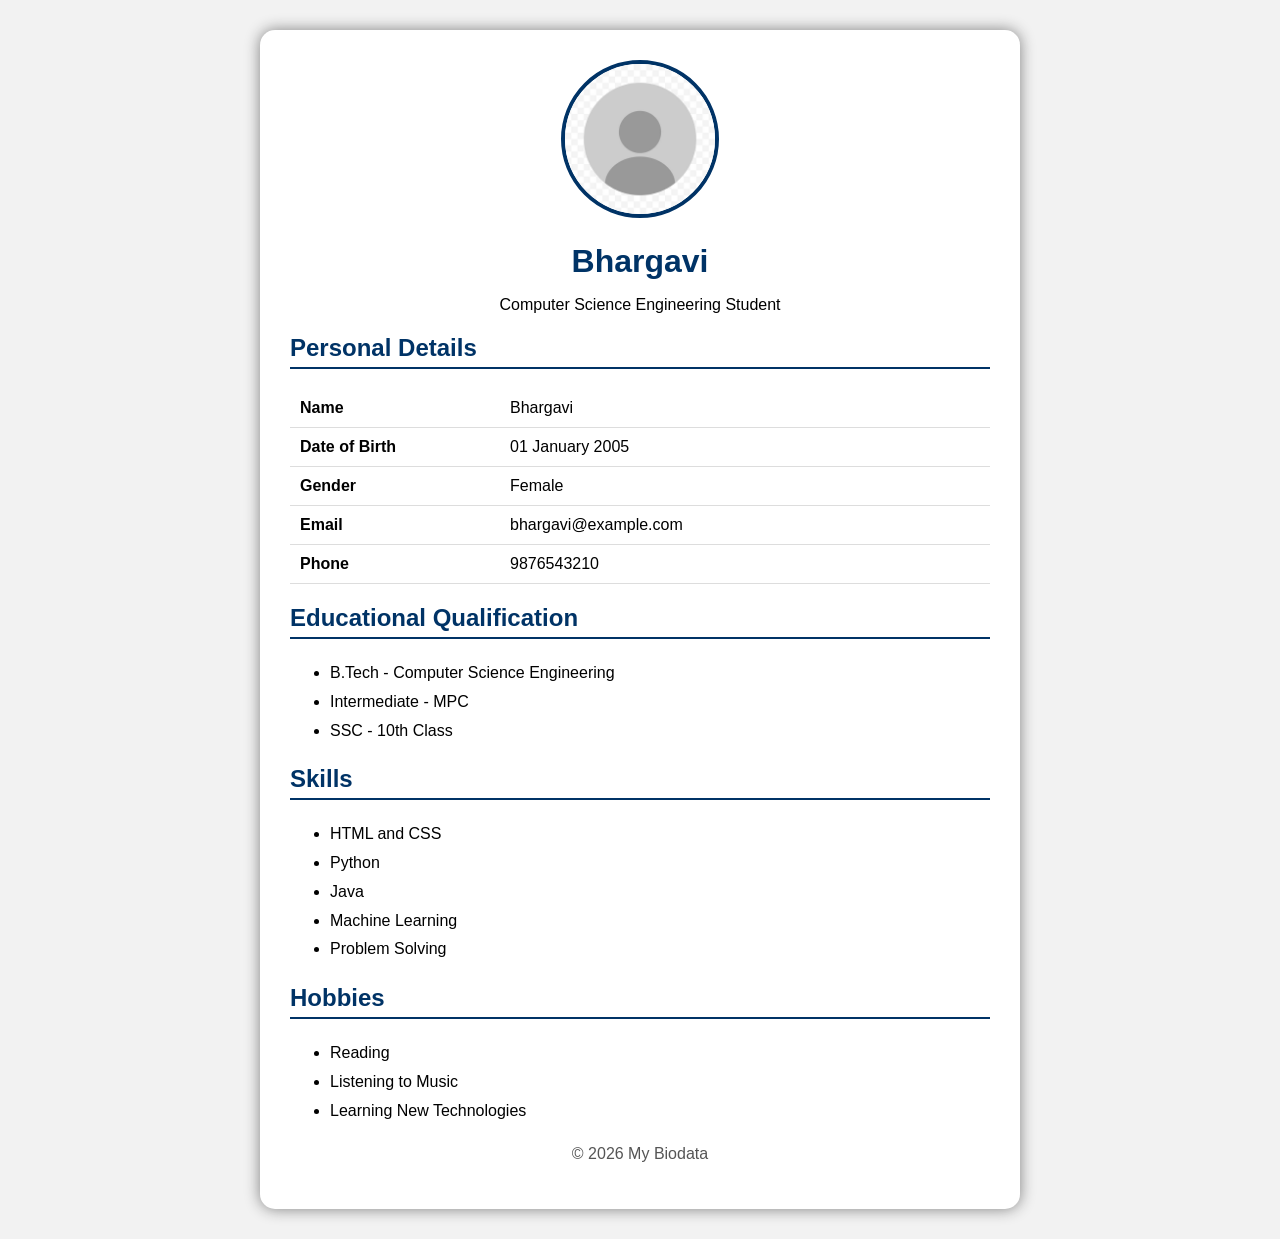
==== week3/biodata.html @ 8a7c3963 "Add files via upload" ====
<!DOCTYPE html>
<html lang="en">

<head>
    <meta charset="UTF-8">
    <meta name="viewport" content="width=device-width, initial-scale=1.0">

    <title>My Biodata</title>

    <style>
        body {
            font-family: Arial, sans-serif;
            background-color: #f2f2f2;
            margin: 0;
            padding: 30px;
        }

        .container {
            width: 700px;
            max-width: 90%;
            margin: auto;
            background-color: white;
            padding: 30px;
            border-radius: 15px;
            box-shadow: 0 0 15px gray;
        }

        .profile {
            text-align: center;
        }

        .profile img {
            width: 150px;
            height: 150px;
            border-radius: 50%;
            object-fit: cover;
            border: 4px solid #003366;
        }

        h1 {
            color: #003366;
            margin-bottom: 5px;
        }

        h2 {
            color: #003366;
            border-bottom: 2px solid #003366;
            padding-bottom: 5px;
        }

        table {
            width: 100%;
            border-collapse: collapse;
        }

        td {
            padding: 10px;
            border-bottom: 1px solid #ddd;
        }

        td:first-child {
            font-weight: bold;
            width: 30%;
        }

        ul {
            line-height: 1.8;
        }

        footer {
            text-align: center;
            margin-top: 20px;
            color: #555;
        }
    </style>
</head>

<body>

    <div class="container">

        <!-- Profile -->
        <div class="profile">

            <img src="profile.jpg" alt="Profile Photo">

            <h1>Bhargavi</h1>

            <p>Computer Science Engineering Student</p>

        </div>

        <!-- Personal Details -->
        <h2>Personal Details</h2>

        <table>

            <tr>
                <td>Name</td>
                <td>Bhargavi</td>
            </tr>

            <tr>
                <td>Date of Birth</td>
                <td>01 January 2005</td>
            </tr>

            <tr>
                <td>Gender</td>
                <td>Female</td>
            </tr>

            <tr>
                <td>Email</td>
                <td>bhargavi@example.com</td>
            </tr>

            <tr>
                <td>Phone</td>
                <td>9876543210</td>
            </tr>

        </table>

        <!-- Education -->
        <h2>Educational Qualification</h2>

        <ul>
            <li>B.Tech - Computer Science Engineering</li>
            <li>Intermediate - MPC</li>
            <li>SSC - 10th Class</li>
        </ul>

        <!-- Skills -->
        <h2>Skills</h2>

        <ul>
            <li>HTML and CSS</li>
            <li>Python</li>
            <li>Java</li>
            <li>Machine Learning</li>
            <li>Problem Solving</li>
        </ul>

        <!-- Hobbies -->
        <h2>Hobbies</h2>

        <ul>
            <li>Reading</li>
            <li>Listening to Music</li>
            <li>Learning New Technologies</li>
        </ul>

        <!-- Footer -->
        <footer>
            <p>&copy; 2026 My Biodata</p>
        </footer>

    </div>

</body>

</html>
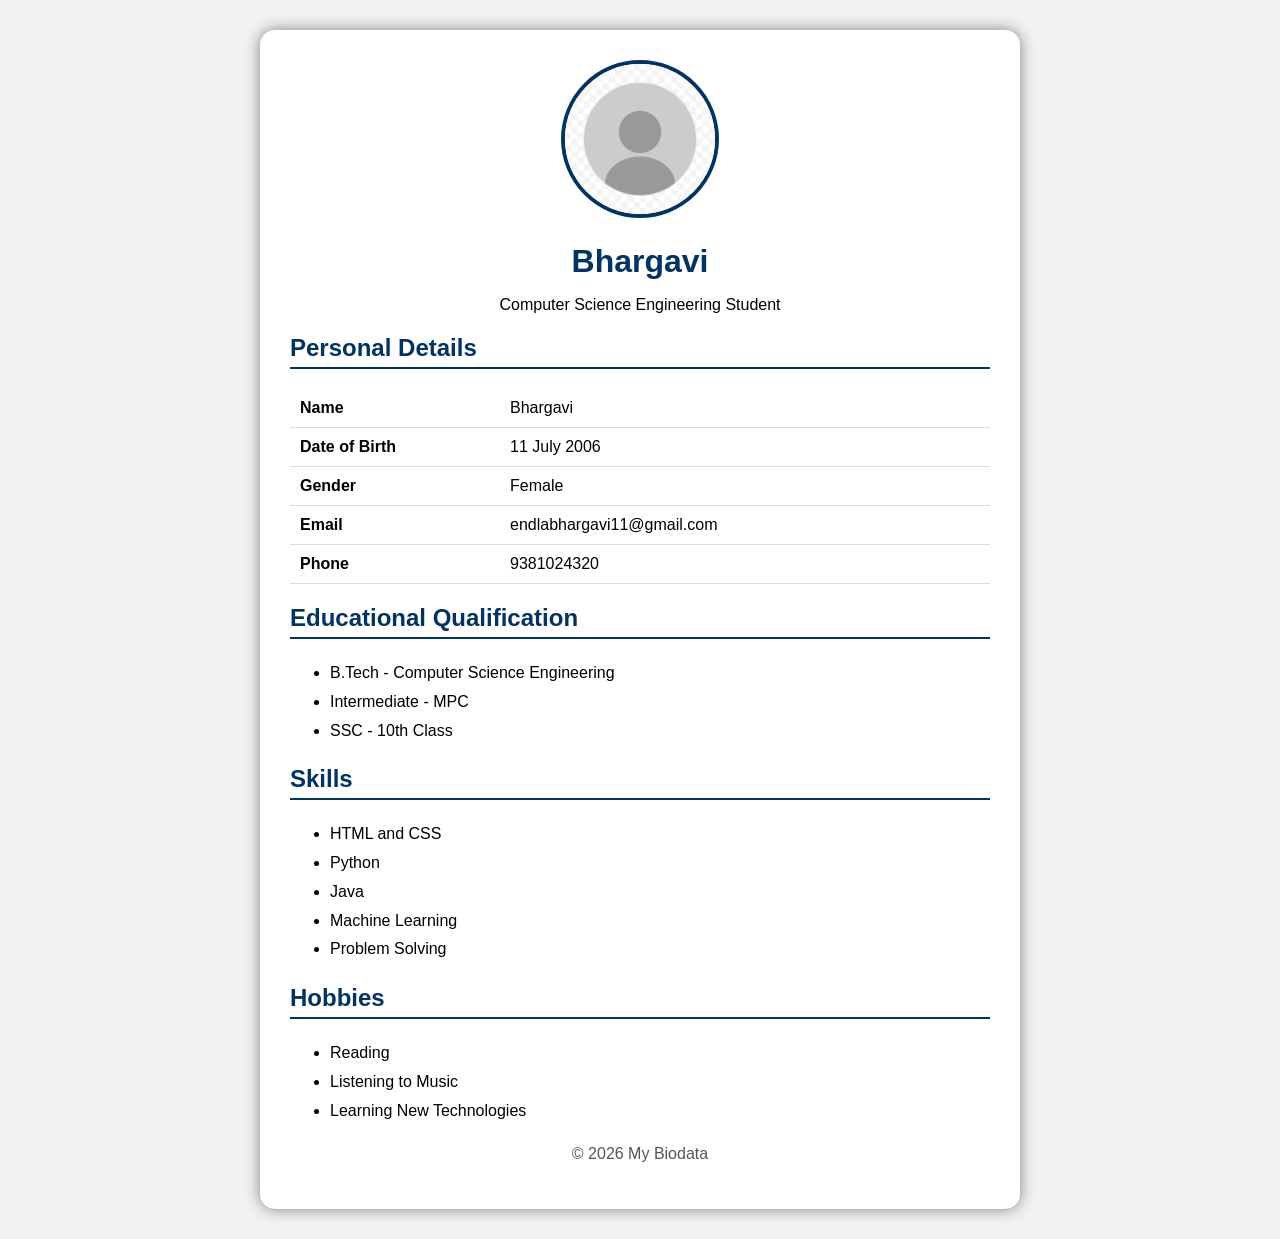
==== commit 87cad063: "Modify personal details in biodata.html Updated personal details including date of birth, email, and" ====
--- a/week3/biodata.html
+++ b/week3/biodata.html
@@ -102,7 +102,7 @@
 
             <tr>
                 <td>Date of Birth</td>
-                <td>01 January 2005</td>
+                <td>11 July 2006</td>
             </tr>
 
             <tr>
@@ -112,12 +112,12 @@
 
             <tr>
                 <td>Email</td>
-                <td>bhargavi@example.com</td>
+                <td>endlabhargavi11@gmail.com</td>
             </tr>
 
             <tr>
                 <td>Phone</td>
-                <td>9876543210</td>
+                <td>9381024320</td>
             </tr>
 
         </table>
@@ -160,4 +160,4 @@
 
 </body>
 
-</html>+</html>
